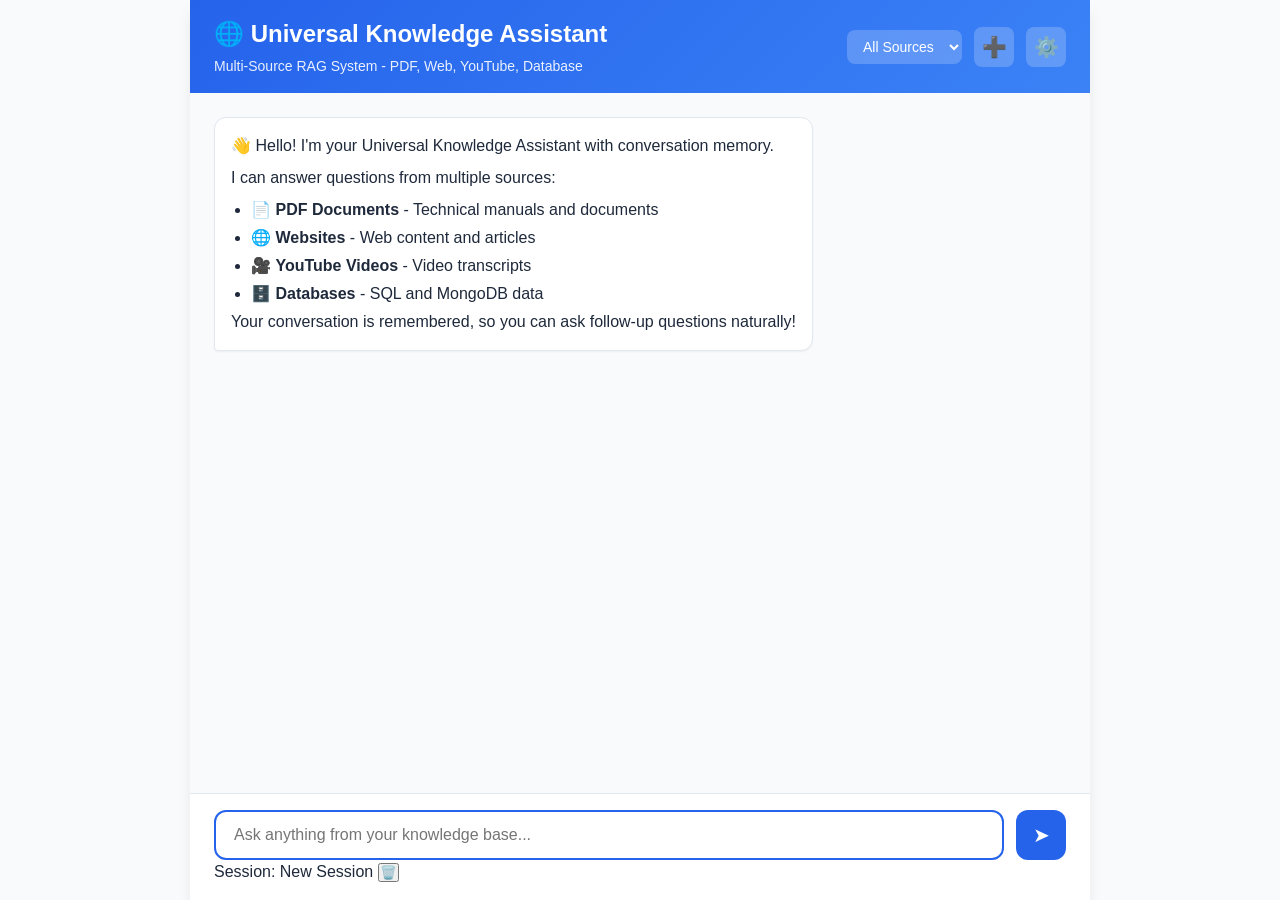
==== app/static/index_new.html @ 2ee9d87d "🚀 Upgrade to Multi-Source RAG System v2.0 Features: -  Multi-source support (PDF, Website, YouTube, " ====
<!DOCTYPE html>
<html lang="en">
<head>
    <meta charset="UTF-8">
    <meta name="viewport" content="width=device-width, initial-scale=1.0">
    <title>Universal Knowledge Assistant</title>
    <link rel="stylesheet" href="styles.css">
</head>
<body>
    <div class="app-container">
        <!-- Header -->
        <header class="header">
            <div class="header-content">
                <h1>🌐 Universal Knowledge Assistant</h1>
                <p class="subtitle">Multi-Source RAG System - PDF, Web, YouTube, Database</p>
            </div>
            <div class="header-actions">
                <select id="brandFilter" class="brand-select">
                    <option value="">All Sources</option>
                    <option value="teletek">Teletek</option>
                    <option value="duevi">Duevi</option>
                    <option value="website">Websites</option>
                    <option value="youtube">YouTube</option>
                    <option value="database">Database</option>
                </select>
                <button id="newChatBtn" class="icon-btn" title="New Conversation">➕</button>
                <button id="settingsBtn" class="icon-btn" title="Settings">⚙️</button>
            </div>
        </header>

        <!-- Main Chat Area -->
        <main class="chat-container">
            <div id="chatMessages" class="chat-messages">
                <!-- Welcome message -->
                <div class="message assistant-message">
                    <div class="message-content">
                        <p>👋 Hello! I'm your Universal Knowledge Assistant with conversation memory.</p>
                        <p>I can answer questions from multiple sources:</p>
                        <ul>
                            <li>📄 <strong>PDF Documents</strong> - Technical manuals and documents</li>
                            <li>🌐 <strong>Websites</strong> - Web content and articles</li>
                            <li>🎥 <strong>YouTube Videos</strong> - Video transcripts</li>
                            <li>🗄️ <strong>Databases</strong> - SQL and MongoDB data</li>
                        </ul>
                        <p>Your conversation is remembered, so you can ask follow-up questions naturally!</p>
                    </div>
                </div>
            </div>
        </main>

        <!-- Input Area -->
        <footer class="input-container">
            <form id="queryForm" class="input-form">
                <input 
                    type="text" 
                    id="queryInput" 
                    placeholder="Ask anything from your knowledge base..."
                    autocomplete="off"
                    required
                >
                <button type="submit" id="sendBtn">
                    <span class="send-icon">➤</span>
                </button>
            </form>
            <div class="session-info">
                Session: <span id="sessionId">New Session</span> 
                <button id="clearSession" class="small-btn" title="Clear conversation">🗑️</button>
            </div>
        </footer>
    </div>

    <!-- Settings Modal -->
    <div id="settingsModal" class="modal hidden">
        <div class="modal-content">
            <div class="modal-header">
                <h2>⚙️ Settings & Data Management</h2>
                <button class="close-btn" id="closeSettings">&times;</button>
            </div>
            <div class="modal-body">
                <!-- System Status -->
                <section class="settings-section">
                    <h3>System Status</h3>
                    <div id="systemStatus" class="status-grid">
                        <div class="status-item">
                            <span class="status-label">API Status:</span>
                            <span id="apiStatus" class="status-value loading">Checking...</span>
                        </div>
                        <div class="status-item">
                            <span class="status-label">Vector DB:</span>
                            <span id="qdrantStatus" class="status-value loading">Checking...</span>
                        </div>
                        <div class="status-item">
                            <span class="status-label">OpenAI:</span>
                            <span id="openaiStatus" class="status-value loading">Checking...</span>
                        </div>
                    </div>
                </section>

                <!-- Tab Navigation -->
                <div class="tabs">
                    <button class="tab-btn active" data-tab="pdf">📄 PDF</button>
                    <button class="tab-btn" data-tab="website">🌐 Website</button>
                    <button class="tab-btn" data-tab="youtube">🎥 YouTube</button>
                    <button class="tab-btn" data-tab="database">🗄️ Database</button>
                </div>

                <!-- PDF Tab -->
                <div class="tab-content active" id="pdf-tab">
                    <section class="settings-section">
                        <h3>Upload PDF Manual</h3>
                        <form id="uploadForm" class="upload-form">
                            <select id="uploadBrand" required>
                                <option value="">Select Category</option>
                                <option value="teletek">Teletek</option>
                                <option value="duevi">Duevi</option>
                                <option value="manual">General Manual</option>
                            </select>
                            <input type="file" id="uploadFile" accept=".pdf" required>
                            <button type="submit" class="btn btn-primary">Upload & Index</button>
                        </form>
                        <div id="uploadStatus" class="status-message"></div>
                    </section>

                    <section class="settings-section">
                        <h3>Index Existing PDFs</h3>
                        <div class="button-group">
                            <button class="btn btn-secondary" onclick="ingestBrand('teletek')">Index Teletek</button>
                            <button class="btn btn-secondary" onclick="ingestBrand('duevi')">Index Duevi</button>
                        </div>
                        <div id="ingestStatus" class="status-message"></div>
                    </section>
                </div>

                <!-- Website Tab -->
                <div class="tab-content" id="website-tab">
                    <section class="settings-section">
                        <h3>Ingest Website Content</h3>
                        <form id="websiteForm" class="ingest-form">
                            <label>Website URLs (one per line):</label>
                            <textarea id="websiteUrls" rows="5" placeholder="https://example.com/page1&#10;https://example.com/page2" required></textarea>
                            <input type="text" id="websiteName" placeholder="Source Name (optional)">
                            <button type="submit" class="btn btn-primary">Ingest Websites</button>
                        </form>
                        <div id="websiteStatus" class="status-message"></div>
                    </section>
                </div>

                <!-- YouTube Tab -->
                <div class="tab-content" id="youtube-tab">
                    <section class="settings-section">
                        <h3>Ingest YouTube Videos</h3>
                        <form id="youtubeForm" class="ingest-form">
                            <label>YouTube URLs (one per line):</label>
                            <textarea id="youtubeUrls" rows="5" placeholder="https://youtube.com/watch?v=...&#10;https://youtu.be/..." required></textarea>
                            <label>Languages (comma-separated):</label>
                            <input type="text" id="youtubeLangs" value="en,bn" placeholder="en,bn">
                            <button type="submit" class="btn btn-primary">Ingest Videos</button>
                        </form>
                        <div id="youtubeStatus" class="status-message"></div>
                    </section>
                </div>

                <!-- Database Tab -->
                <div class="tab-content" id="database-tab">
                    <section class="settings-section">
                        <h3>Ingest from SQL Database</h3>
                        <form id="sqlForm" class="ingest-form">
                            <input type="text" id="sqlConnection" placeholder="Connection String (e.g., postgresql://user:pass@host/db)" required>
                            <input type="text" id="sqlTable" placeholder="Table Name (optional)">
                            <textarea id="sqlQuery" rows="3" placeholder="Custom SQL Query (optional)"></textarea>
                            <input type="text" id="sqlName" placeholder="Source Name (optional)">
                            <button type="submit" class="btn btn-primary">Ingest SQL Data</button>
                        </form>
                        <div id="sqlStatus" class="status-message"></div>
                    </section>

                    <section class="settings-section">
                        <h3>Ingest from MongoDB</h3>
                        <form id="mongoForm" class="ingest-form">
                            <input type="text" id="mongoConnection" placeholder="Connection String (e.g., mongodb://localhost:27017)" required>
                            <input type="text" id="mongoDatabase" placeholder="Database Name" required>
                            <input type="text" id="mongoCollection" placeholder="Collection Name" required>
                            <textarea id="mongoQuery" rows="2" placeholder="Query Filter (JSON, optional)"></textarea>
                            <button type="submit" class="btn btn-primary">Ingest MongoDB Data</button>
                        </form>
                        <div id="mongoStatus" class="status-message"></div>
                    </section>
                </div>

                <!-- Statistics -->
                <section class="settings-section">
                    <h3>Statistics</h3>
                    <div id="statsContainer" class="stats-container">
                        <button class="btn btn-outline" onclick="loadStats()">Load Stats</button>
                    </div>
                </section>
            </div>
        </div>
    </div>

    <script src="app.js"></script>
</body>
</html>
---- app/static/styles.css ----
/* CSS Variables */
:root {
    --primary-color: #2563eb;
    --primary-hover: #1d4ed8;
    --secondary-color: #64748b;
    --success-color: #22c55e;
    --error-color: #ef4444;
    --warning-color: #f59e0b;
    --background-color: #f8fafc;
    --surface-color: #ffffff;
    --text-primary: #1e293b;
    --text-secondary: #64748b;
    --border-color: #e2e8f0;
    --shadow-sm: 0 1px 2px 0 rgb(0 0 0 / 0.05);
    --shadow-md: 0 4px 6px -1px rgb(0 0 0 / 0.1);
    --shadow-lg: 0 10px 15px -3px rgb(0 0 0 / 0.1);
    --radius-sm: 6px;
    --radius-md: 8px;
    --radius-lg: 12px;
}

/* Reset */
*, *::before, *::after {
    box-sizing: border-box;
    margin: 0;
    padding: 0;
}

html, body {
    height: 100%;
    font-family: -apple-system, BlinkMacSystemFont, 'Segoe UI', Roboto, 'Helvetica Neue', sans-serif;
    font-size: 16px;
    line-height: 1.5;
    color: var(--text-primary);
    background-color: var(--background-color);
}

/* App Container */
.app-container {
    display: flex;
    flex-direction: column;
    height: 100vh;
    max-width: 900px;
    margin: 0 auto;
    background-color: var(--surface-color);
    box-shadow: var(--shadow-lg);
}

/* Header */
.header {
    display: flex;
    justify-content: space-between;
    align-items: center;
    padding: 16px 24px;
    background: linear-gradient(135deg, var(--primary-color), #3b82f6);
    color: white;
}

.header h1 {
    font-size: 1.5rem;
    font-weight: 600;
}

.subtitle {
    font-size: 0.875rem;
    opacity: 0.9;
    margin-top: 4px;
}

.header-actions {
    display: flex;
    gap: 12px;
    align-items: center;
}

.brand-select {
    padding: 8px 12px;
    border-radius: var(--radius-md);
    border: none;
    background-color: rgba(255, 255, 255, 0.2);
    color: white;
    font-size: 0.875rem;
    cursor: pointer;
}

.brand-select option {
    color: var(--text-primary);
}

.icon-btn {
    width: 40px;
    height: 40px;
    border-radius: var(--radius-md);
    border: none;
    background-color: rgba(255, 255, 255, 0.2);
    cursor: pointer;
    font-size: 1.25rem;
    display: flex;
    align-items: center;
    justify-content: center;
    transition: background-color 0.2s;
}

.icon-btn:hover {
    background-color: rgba(255, 255, 255, 0.3);
}

/* Chat Container */
.chat-container {
    flex: 1;
    overflow-y: auto;
    padding: 24px;
    background-color: var(--background-color);
}

.chat-messages {
    display: flex;
    flex-direction: column;
    gap: 20px;
}

/* Messages */
.message {
    max-width: 85%;
    animation: fadeIn 0.3s ease;
}

@keyframes fadeIn {
    from { opacity: 0; transform: translateY(10px); }
    to { opacity: 1; transform: translateY(0); }
}

.user-message {
    align-self: flex-end;
}

.user-message .message-content {
    background-color: var(--primary-color);
    color: white;
    border-radius: var(--radius-lg) var(--radius-lg) 4px var(--radius-lg);
    padding: 12px 16px;
}

.assistant-message {
    align-self: flex-start;
}

.assistant-message .message-content {
    background-color: var(--surface-color);
    border: 1px solid var(--border-color);
    border-radius: var(--radius-lg) var(--radius-lg) var(--radius-lg) 4px;
    padding: 16px;
    box-shadow: var(--shadow-sm);
}

.assistant-message .message-content p {
    margin-bottom: 8px;
}

.assistant-message .message-content p:last-child {
    margin-bottom: 0;
}

.assistant-message .message-content ul {
    margin-left: 20px;
    margin-top: 8px;
}

.assistant-message .message-content li {
    margin-bottom: 4px;
}

/* Citations */
.citations {
    margin-top: 16px;
    padding-top: 12px;
    border-top: 1px solid var(--border-color);
}

.citations-title {
    font-size: 0.75rem;
    font-weight: 600;
    color: var(--text-secondary);
    text-transform: uppercase;
    letter-spacing: 0.05em;
    margin-bottom: 8px;
}

.citation-list {
    display: flex;
    flex-wrap: wrap;
    gap: 8px;
}

.citation-tag {
    display: inline-flex;
    align-items: center;
    gap: 4px;
    padding: 4px 10px;
    background-color: #f1f5f9;
    border-radius: 20px;
    font-size: 0.75rem;
    color: var(--text-secondary);
}

.citation-tag .brand {
    font-weight: 600;
    color: var(--primary-color);
}

/* Loading indicator */
.loading-message .message-content {
    display: flex;
    align-items: center;
    gap: 8px;
}

.loading-dots {
    display: flex;
    gap: 4px;
}

.loading-dots span {
    width: 8px;
    height: 8px;
    background-color: var(--primary-color);
    border-radius: 50%;
    animation: bounce 1.4s infinite ease-in-out both;
}

.loading-dots span:nth-child(1) { animation-delay: -0.32s; }
.loading-dots span:nth-child(2) { animation-delay: -0.16s; }

@keyframes bounce {
    0%, 80%, 100% { transform: scale(0); }
    40% { transform: scale(1); }
}

/* Input Container */
.input-container {
    padding: 16px 24px;
    background-color: var(--surface-color);
    border-top: 1px solid var(--border-color);
}

.input-form {
    display: flex;
    gap: 12px;
}

#queryInput {
    flex: 1;
    padding: 14px 18px;
    border: 2px solid var(--border-color);
    border-radius: var(--radius-lg);
    font-size: 1rem;
    transition: border-color 0.2s;
}

#queryInput:focus {
    outline: none;
    border-color: var(--primary-color);
}

#sendBtn {
    width: 50px;
    height: 50px;
    border: none;
    border-radius: var(--radius-lg);
    background-color: var(--primary-color);
    color: white;
    cursor: pointer;
    transition: background-color 0.2s;
    display: flex;
    align-items: center;
    justify-content: center;
}

#sendBtn:hover {
    background-color: var(--primary-hover);
}

#sendBtn:disabled {
    background-color: var(--secondary-color);
    cursor: not-allowed;
}

.send-icon {
    font-size: 1.25rem;
}

/* Modal */
.modal {
    position: fixed;
    top: 0;
    left: 0;
    width: 100%;
    height: 100%;
    background-color: rgba(0, 0, 0, 0.5);
    display: flex;
    align-items: center;
    justify-content: center;
    z-index: 1000;
}

.modal.hidden {
    display: none;
}

.modal-content {
    background-color: var(--surface-color);
    border-radius: var(--radius-lg);
    width: 90%;
    max-width: 500px;
    max-height: 90vh;
    overflow-y: auto;
    box-shadow: var(--shadow-lg);
}

.modal-header {
    display: flex;
    justify-content: space-between;
    align-items: center;
    padding: 20px 24px;
    border-bottom: 1px solid var(--border-color);
}

.modal-header h2 {
    font-size: 1.25rem;
}

.close-btn {
    width: 32px;
    height: 32px;
    border: none;
    background: none;
    font-size: 1.5rem;
    cursor: pointer;
    color: var(--text-secondary);
}

.modal-body {
    padding: 24px;
}

.settings-section {
    margin-bottom: 24px;
}

.settings-section:last-child {
    margin-bottom: 0;
}

.settings-section h3 {
    font-size: 1rem;
    margin-bottom: 12px;
    color: var(--text-primary);
}

.help-text {
    font-size: 0.875rem;
    color: var(--text-secondary);
    margin-bottom: 12px;
}

/* Status Grid */
.status-grid {
    display: flex;
    flex-direction: column;
    gap: 8px;
}

.status-item {
    display: flex;
    justify-content: space-between;
    padding: 8px 12px;
    background-color: var(--background-color);
    border-radius: var(--radius-sm);
}

.status-label {
    font-weight: 500;
}

.status-value {
    font-weight: 600;
}

.status-value.ok { color: var(--success-color); }
.status-value.error { color: var(--error-color); }
.status-value.loading { color: var(--warning-color); }

/* Forms */
.upload-form {
    display: flex;
    flex-direction: column;
    gap: 12px;
}

.upload-form select,
.upload-form input[type="file"] {
    padding: 10px;
    border: 1px solid var(--border-color);
    border-radius: var(--radius-md);
}

/* Buttons */
.btn {
    padding: 10px 20px;
    border-radius: var(--radius-md);
    font-size: 0.875rem;
    font-weight: 500;
    cursor: pointer;
    transition: all 0.2s;
    border: none;
}

.btn-primary {
    background-color: var(--primary-color);
    color: white;
}

.btn-primary:hover {
    background-color: var(--primary-hover);
}

.btn-secondary {
    background-color: var(--secondary-color);
    color: white;
}

.btn-secondary:hover {
    background-color: #475569;
}

.btn-outline {
    background-color: transparent;
    border: 1px solid var(--border-color);
    color: var(--text-primary);
}

.btn-outline:hover {
    background-color: var(--background-color);
}

.button-group {
    display: flex;
    gap: 8px;
}

/* Status Messages */
.upload-status,
.ingest-status {
    margin-top: 12px;
    padding: 10px;
    border-radius: var(--radius-md);
    font-size: 0.875rem;
}

.upload-status.success,
.ingest-status.success {
    background-color: #dcfce7;
    color: #166534;
}

.upload-status.error,
.ingest-status.error {
    background-color: #fee2e2;
    color: #991b1b;
}

.upload-status.loading,
.ingest-status.loading {
    background-color: #fef3c7;
    color: #92400e;
}

/* Stats Container */
.stats-container pre {
    background-color: var(--background-color);
    padding: 12px;
    border-radius: var(--radius-md);
    font-size: 0.75rem;
    overflow-x: auto;
    margin-top: 12px;
}

/* Responsive */
@media (max-width: 600px) {
    .header {
        flex-direction: column;
        gap: 12px;
        text-align: center;
    }

    .header-actions {
        width: 100%;
        justify-content: center;
    }

    .message {
        max-width: 95%;
    }

    .button-group {
        flex-direction: column;
    }
}
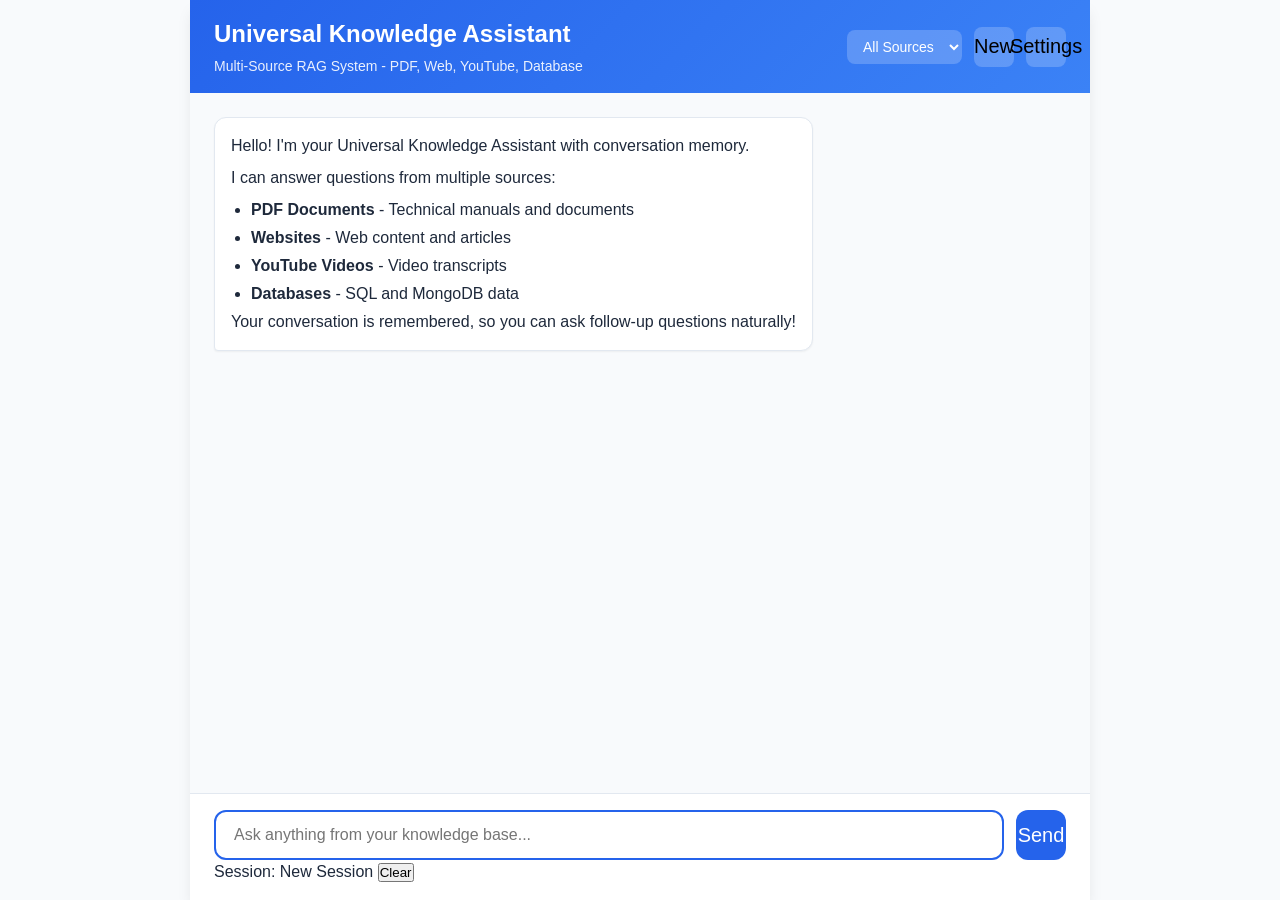
==== commit 2eab475d: "Multi source RAG System" ====
--- a/app/static/index_new.html
+++ b/app/static/index_new.html
@@ -11,7 +11,7 @@
         <!-- Header -->
         <header class="header">
             <div class="header-content">
-                <h1>🌐 Universal Knowledge Assistant</h1>
+                <h1>Universal Knowledge Assistant</h1>
                 <p class="subtitle">Multi-Source RAG System - PDF, Web, YouTube, Database</p>
             </div>
             <div class="header-actions">
@@ -23,8 +23,8 @@
                     <option value="youtube">YouTube</option>
                     <option value="database">Database</option>
                 </select>
-                <button id="newChatBtn" class="icon-btn" title="New Conversation">➕</button>
-                <button id="settingsBtn" class="icon-btn" title="Settings">⚙️</button>
+                <button id="newChatBtn" class="icon-btn" title="New Conversation">New</button>
+                <button id="settingsBtn" class="icon-btn" title="Settings">Settings</button>
             </div>
         </header>
 
@@ -34,13 +34,13 @@
                 <!-- Welcome message -->
                 <div class="message assistant-message">
                     <div class="message-content">
-                        <p>👋 Hello! I'm your Universal Knowledge Assistant with conversation memory.</p>
+                        <p>Hello! I'm your Universal Knowledge Assistant with conversation memory.</p>
                         <p>I can answer questions from multiple sources:</p>
                         <ul>
-                            <li>📄 <strong>PDF Documents</strong> - Technical manuals and documents</li>
-                            <li>🌐 <strong>Websites</strong> - Web content and articles</li>
-                            <li>🎥 <strong>YouTube Videos</strong> - Video transcripts</li>
-                            <li>🗄️ <strong>Databases</strong> - SQL and MongoDB data</li>
+                            <li><strong>PDF Documents</strong> - Technical manuals and documents</li>
+                            <li><strong>Websites</strong> - Web content and articles</li>
+                            <li><strong>YouTube Videos</strong> - Video transcripts</li>
+                            <li><strong>Databases</strong> - SQL and MongoDB data</li>
                         </ul>
                         <p>Your conversation is remembered, so you can ask follow-up questions naturally!</p>
                     </div>
@@ -59,12 +59,12 @@
                     required
                 >
                 <button type="submit" id="sendBtn">
-                    <span class="send-icon">➤</span>
+                    <span class="send-icon">Send</span>
                 </button>
             </form>
             <div class="session-info">
                 Session: <span id="sessionId">New Session</span> 
-                <button id="clearSession" class="small-btn" title="Clear conversation">🗑️</button>
+                <button id="clearSession" class="small-btn" title="Clear conversation">Clear</button>
             </div>
         </footer>
     </div>
@@ -73,7 +73,7 @@
     <div id="settingsModal" class="modal hidden">
         <div class="modal-content">
             <div class="modal-header">
-                <h2>⚙️ Settings & Data Management</h2>
+                <h2>Settings & Data Management</h2>
                 <button class="close-btn" id="closeSettings">&times;</button>
             </div>
             <div class="modal-body">
@@ -98,10 +98,10 @@
 
                 <!-- Tab Navigation -->
                 <div class="tabs">
-                    <button class="tab-btn active" data-tab="pdf">📄 PDF</button>
-                    <button class="tab-btn" data-tab="website">🌐 Website</button>
-                    <button class="tab-btn" data-tab="youtube">🎥 YouTube</button>
-                    <button class="tab-btn" data-tab="database">🗄️ Database</button>
+                    <button class="tab-btn active" data-tab="pdf">PDF</button>
+                    <button class="tab-btn" data-tab="website">Website</button>
+                    <button class="tab-btn" data-tab="youtube">YouTube</button>
+                    <button class="tab-btn" data-tab="database">Database</button>
                 </div>
 
                 <!-- PDF Tab -->
